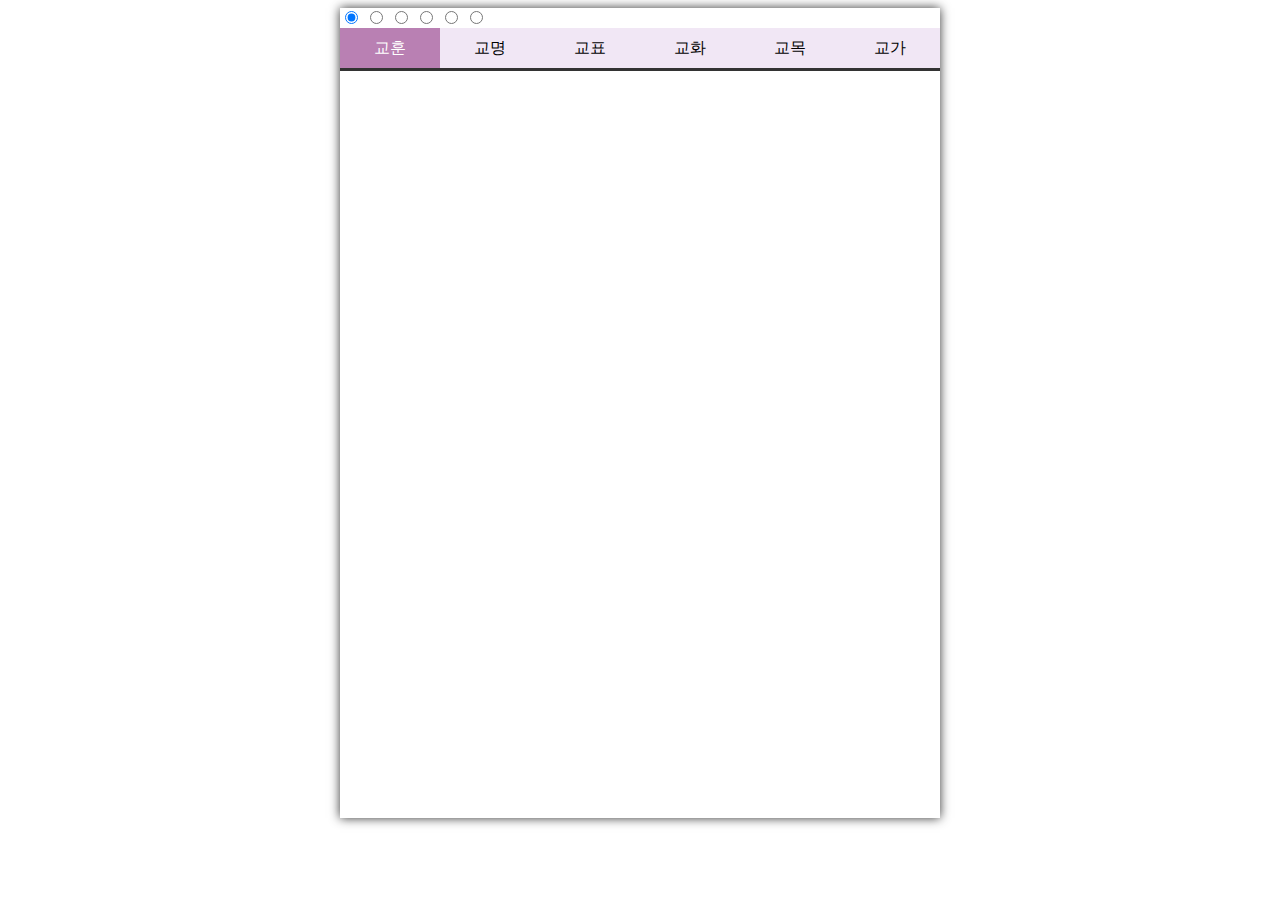
==== symbols.html @ 68b98c63 "ㅇㅇ" ====
<!DOCTYPE html>
<html lang="en">
<head>
    <meta charset="UTF-8">
    <meta http-equiv="X-UA-Compatible" content="IE=edge">
    <meta name="viewport" content="width=device-width, initial-scale=1.0">
    <title>Document</title>
    <link rel="stylesheet" href="symbols.css">
</head>
<body>
    <div class="container">
        <input type="radio" id="tab1" name="tab_item" checked="checked">
        <input type="radio" id="tab2" name="tab_item">
        <input type="radio" id="tab3" name="tab_item">
        <input type="radio" id="tab4" name="tab_item">
        <input type="radio" id="tab5" name="tab_item">
        <input type="radio" id="tab6" name="tab_item">
        <div class="buttons">
            <label for="tab1" class="button1">교훈</label>
            <label for="tab2" class="button2">교명</label>
            <label for="tab3" class="button3">교표</label>
            <label for="tab4" class="button4">교화</label>
            <label for="tab5" class="button5">교목</label>
            <label for="tab6" class="button6">교가</label>
        </div>
        <div class="content1"></div>
        <div class="content2">
            <div class="symbol-title">교명</div>
            <div class="symbol-sub-title">貞信</div>
            <div class="symbol-content">'정신(貞信)’이란 ‘곧을 정(貞)’에 ‘믿을 신(信)’이다. 여자의 곧은 절개인 ‘정절(貞節)’과 
                하나님을 믿고 따르는 ‘신앙(信仰)’의 앞 글자인, ‘정(貞)’과 ‘신(信)’을 따서 곧은 신앙의 
                여인상을 상징하는 ‘정신(貞信)’이라 칭하였다. 1887년 서울 정동(貞洞)에 창립할 
                당시는 ‘정동여학당(貞洞女學堂)’이었고, 1895년 종로의 연못골(鍾路區 蓮池洞)로 
                이전하여 ‘연동여학교(蓮洞女學校)’가 되었고, 1909년 ‘정신여학교(貞信女學校)’로 
                개칭되어 ‘정신(貞信)’의 교명을 갖게 되었다.</div>
        </div>
        <div class="content3"></div>
        <div class="content4"></div>
        <div class="content5"></div>
        <div class="content6"></div>
    </div>
</body>
</html>
---- symbols.css ----
.container {
    box-shadow: 0 0 10px #333;
    width: 100%;
    height: 90vh;
    max-width: 600px;
    margin: 0 auto
}

.buttons{
    display: flex;
    border-bottom: 3px solid #333;
    background-color: #f1e7f5;
    font-weight: 700;
    user-select: none;
    text-align: center;
    line-height: 40px;
    transition: 0.5s;
}
.button1,
.button2,
.button3,
.button4,
.button5,
.button6 {
    display: block;
    flex: 1;
    height: 40px;
    font-weight: 500;
    user-select: none;
    text-align: center;
    line-height: 40px;
    transition: 0.5s;
}

#tab1:checked ~ .buttons > .button1,
#tab2:checked ~ .buttons > .button2,
#tab3:checked ~ .buttons > .button3,
#tab4:checked ~ .buttons > .button4,
#tab5:checked ~ .buttons > .button5,
#tab6:checked ~ .buttons > .button6 {
    color: #fff;
    background-color: #b980b3;
}

.content1,
.content2,
.content3,
.content4,
.content5,
.content6 {
    height: 70%;
    padding: 30px 20px;
    font-size: 13px;
}

.content1 {
    background: no-repeat center url("img/학교상징1.png");
    background-size: contain;
}
.content2 {
}
.content3 {
}
.content4 {
}
.content5 {
}
.content6 {
    background: no-repeat center url("img/학교상징1.png");
    background-size: contain;
}

#tab1:checked ~ .content1,
#tab2:checked ~ .content2,
#tab3:checked ~ .content3,
#tab4:checked ~ .content4,
#tab5:checked ~ .content5,
#tab6:checked ~ .content6 {
    display: block;
}

.content1,
.content2,
.content3,
.content4,
.content5,
.content6 {
    display: none;
    padding-top: 100px;
}
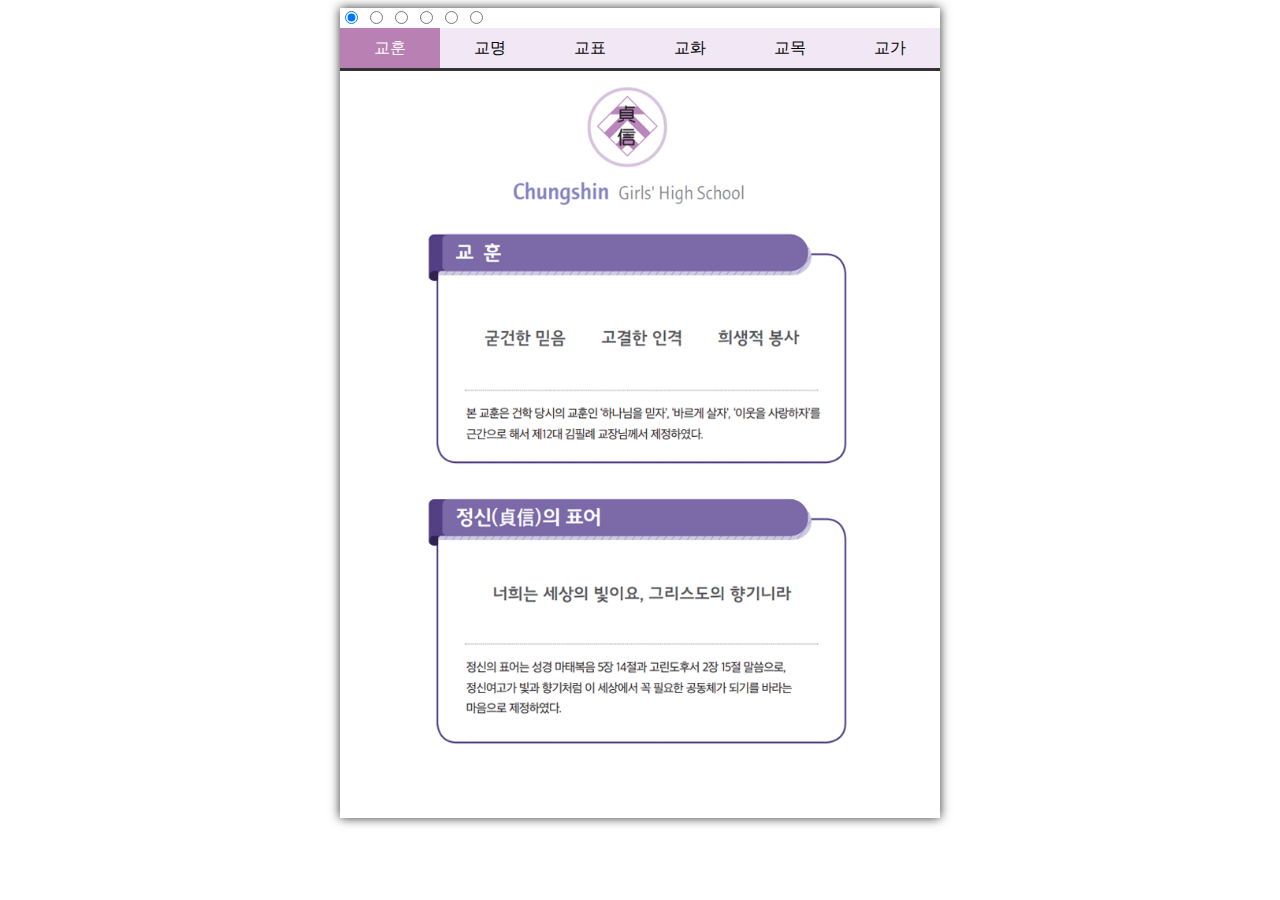
==== commit 84c0d5f9: "헐랭방구" ====
--- a/symbols.html
+++ b/symbols.html
@@ -25,16 +25,29 @@
         </div>
         <div class="content1"></div>
         <div class="content2">
-            <div class="symbol-title">교명</div>
-            <div class="symbol-sub-title">貞信</div>
-            <div class="symbol-content">'정신(貞信)’이란 ‘곧을 정(貞)’에 ‘믿을 신(信)’이다. 여자의 곧은 절개인 ‘정절(貞節)’과 
-                하나님을 믿고 따르는 ‘신앙(信仰)’의 앞 글자인, ‘정(貞)’과 ‘신(信)’을 따서 곧은 신앙의 
-                여인상을 상징하는 ‘정신(貞信)’이라 칭하였다. 1887년 서울 정동(貞洞)에 창립할 
-                당시는 ‘정동여학당(貞洞女學堂)’이었고, 1895년 종로의 연못골(鍾路區 蓮池洞)로 
-                이전하여 ‘연동여학교(蓮洞女學校)’가 되었고, 1909년 ‘정신여학교(貞信女學校)’로 
-                개칭되어 ‘정신(貞信)’의 교명을 갖게 되었다.</div>
+            <div class="symbol-title-box">
+                <div class="symbol-title">교 명 (校名)</div>
+                <div class="symbol-sub-title">貞信</div>
+                <div class="symbol-content">'정신(貞信)’이란 ‘곧을 정(貞)’에 ‘믿을 신(信)’이다. 여자의 곧은 절개인 ‘정절(貞節)’과 
+                    하나님을 믿고 따르는 ‘신앙(信仰)’의 앞 글자인, ‘정(貞)’과 ‘신(信)’을 따서 곧은 신앙의 
+                    여인상을 상징하는 ‘정신(貞信)’이라 칭하였다. 1887년 서울 정동(貞洞)에 창립할 
+                    당시는 ‘정동여학당(貞洞女學堂)’이었고, 1895년 종로의 연못골(鍾路區 蓮池洞)로 
+                    이전하여 ‘연동여학교(蓮洞女學校)’가 되었고, 1909년 ‘정신여학교(貞信女學校)’로 
+                    개칭되어 ‘정신(貞信)’의 교명을 갖게 되었다.</div>
+            </div>
         </div>
-        <div class="content3"></div>
+        <div class="content3">
+            <div class="content3-title">교 표 (校標)</div>
+            <div class="content3-sub-title"></div>
+            <div class="content3-content">‘정신(貞信)’ 교표의 전체형인 마름모는 기독교의 상징인 ‘십자가’의 형상과 연결되어  
+                예수 그리스도의 죽음과 부활을 뜻하며 사각(四角) 정점의 상단(上端)은 ‘믿음’, 좌단 
+                (左端)은 ‘소망’, 우단(右端)은 ‘사랑’, 하단(下端)은 ‘정절’로 연결된다. 마름모 안에 양각
+                (陽刻)인 ‘ㅈ’과 ‘ㅅ’은 교명 ‘정신(貞信)’의 ‘정(貞)’과 ‘신(信)’을 뜻하고 음각(陰刻)인 
+                ‘ㅈ’, ‘ㅅ’, ‘ㅁ’은 ‘진(眞), 선(善), 미(美)’를 뜻하며 이는 참되고 착하고 아름다운 여성의 
+                인격을 갖춘 굳건한 믿음, 고결한 인격, 희생적 봉사 등의 본교 교훈의 의미를 
+                내포하면서 정절과 신앙의 ‘정신(貞信)’ 교명에 합일(合一)된다.
+                </div>
+        </div>
         <div class="content4"></div>
         <div class="content5"></div>
         <div class="content6"></div>
--- a/symbols.css
+++ b/symbols.css
@@ -57,10 +57,57 @@
     background: no-repeat center url("img/학교상징1.png");
     background-size: contain;
 }
+
 .content2 {
+    background-color: #f1e7f5;
 }
+.symbol-title {
+    font-size: 21.5px;
+    font-weight: 700;
+    width: 150px;
+    height: 40px;
+    line-height: 40px;
+    text-align: center;
+    border-bottom: 4px solid #b980b3;
+    color: #fff;
+    background-color: #b980b3;
+}
+.symbol-sub-title {
+    font-size: 22px;
+    font-weight: 700;
+    color: #ac70a6;
+}
+.symbol-content{
+    font-size: 17px;
+    font-weight: 600;
+}
+
 .content3 {
+    background-color: #f1e7f5;
 }
+
+.content3-title {
+    font-size: 21.5px;
+    font-weight: 700;
+    width: 150px;
+    height: 40px;
+    line-height: 40px;
+    text-align: center;
+    border-bottom: 4px solid #b980b3;
+    color: #fff;
+    background-color: #b980b3;
+}
+
+.content3-sub-title {
+    padding: 30px 30px;
+    background: no-repeat url("img/학교상징3_교표.png");
+    background-size: contain;
+}
+.content3-content { 
+    font-size: 17px;
+    font-weight: 600;
+}
+
 .content4 {
 }
 .content5 {
